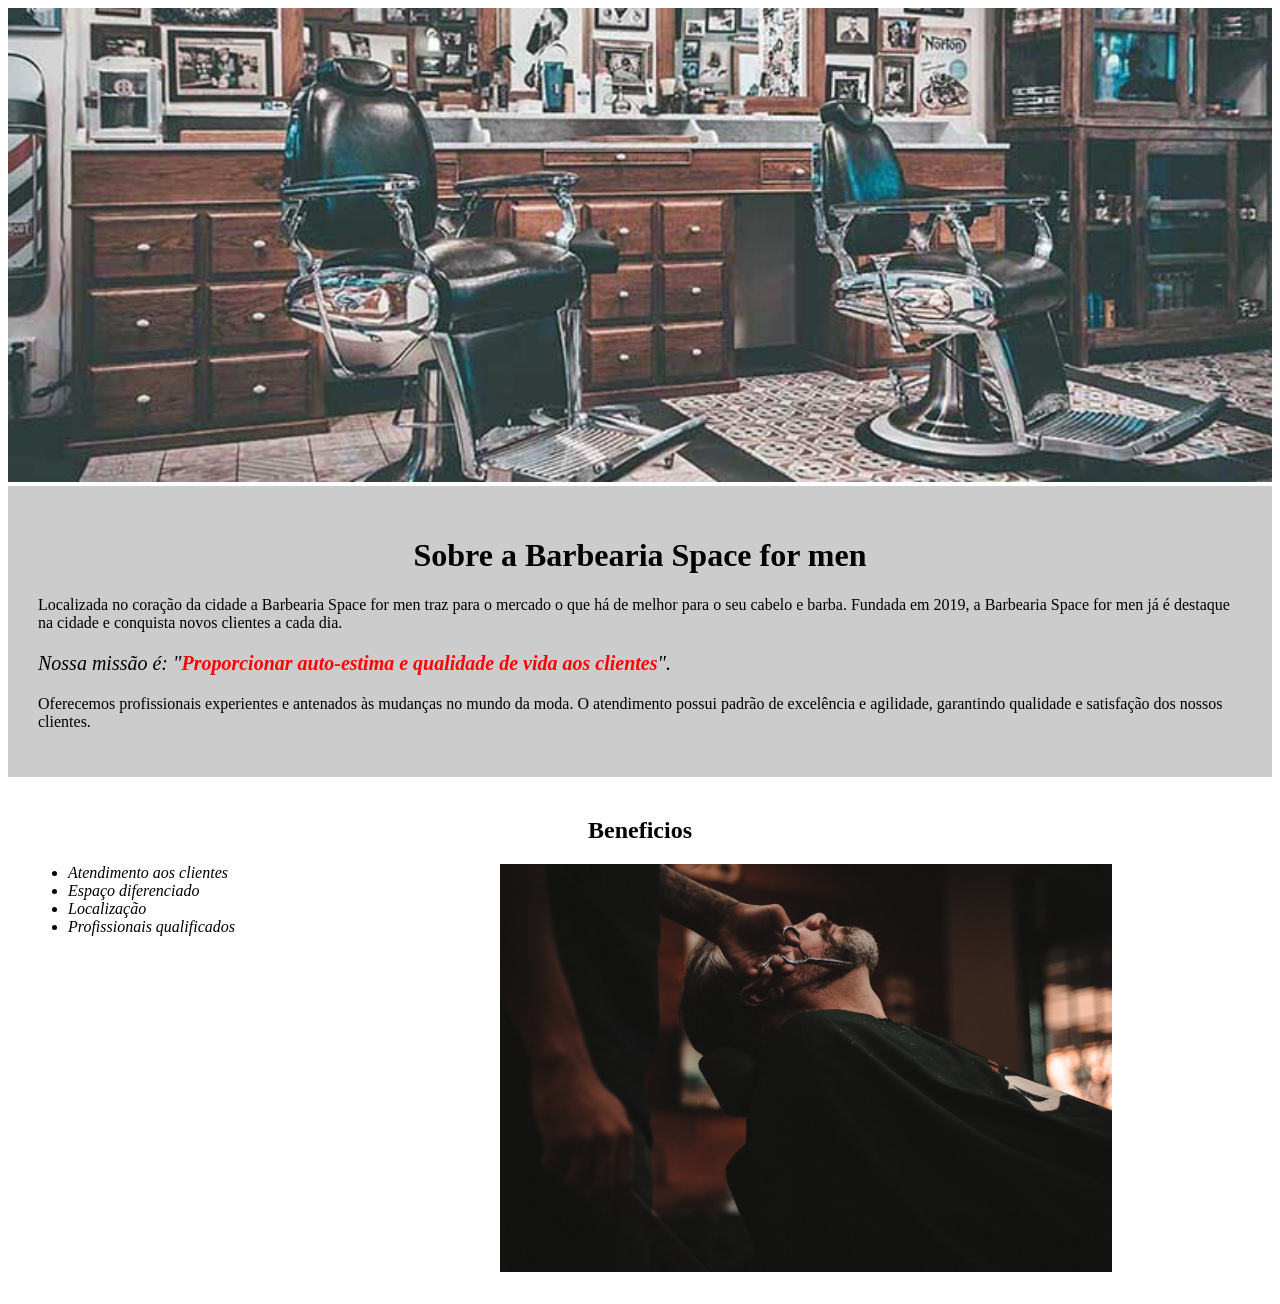
==== index.html @ a263881c "criamos um site juntos" ====
<!DOCTYPE html>
<html lang="pt-br">
<head>
    <link rel="stylesheet" href="style.css">
    <meta charset="UTF-8">
    <meta name="viewport" content="width=device-width, initial-scale=1.0">
    <title>Barbearia Space for Man</title>
</head>
<body>
<img src="./img/banner.jpg" alt="banner" id="banner">
 
<div class="principal">
<header>
        <h1>Sobre a Barbearia Space for men</h1>
    </header>
    <main>
<p>Localizada no coração da cidade a Barbearia Space for men traz para o mercado o que há de melhor para o seu cabelo e barba. Fundada em 2019, a Barbearia Space for men já é destaque na cidade e conquista novos clientes a cada dia.</p>

<p class="missao"><em>Nossa missão é: "<strong>Proporcionar auto-estima e qualidade de vida aos clientes</strong>".</em></p>

<p>Oferecemos profissionais experientes e antenados às mudanças no mundo da moda. O atendimento possui padrão de excelência e agilidade, garantindo qualidade e satisfação dos nossos clientes.</p>
</div>
<div class="beneficios">
<h2>Beneficios</h2>

<ul>
    <li class="itens">Atendimento aos clientes</li>
    <li class="itens">Espaço diferenciado</li>
    <li class="itens">Localização</li>
    <li class="itens">Profissionais qualificados</li>
</ul>

<img src="./img/beneficios.jpg" alt="beneficios" class="imagembeneficios">

</div>

    </main>

    <footer>
        
    </footer>





    
</body>
</html>
---- style.css ----
#banner {
    width: 100%;
}

.principal {
    padding: 30px;
    background-color: #CCCCCC;
}

h1 {
    text-align: center;
}

.missao{
    font-size: 20px;
}

em strong {
    color: red;
}

.beneficios {
    padding: 20px;
}

h2 {
    text-align: center;
}

ul {
    display: inline-block;
    vertical-align: top;
    width: 20%;
    margin: 0 15% 0 0;
}

.itens {
    font-style: italic;
}

.imagembeneficios {
    width: 50%;
}
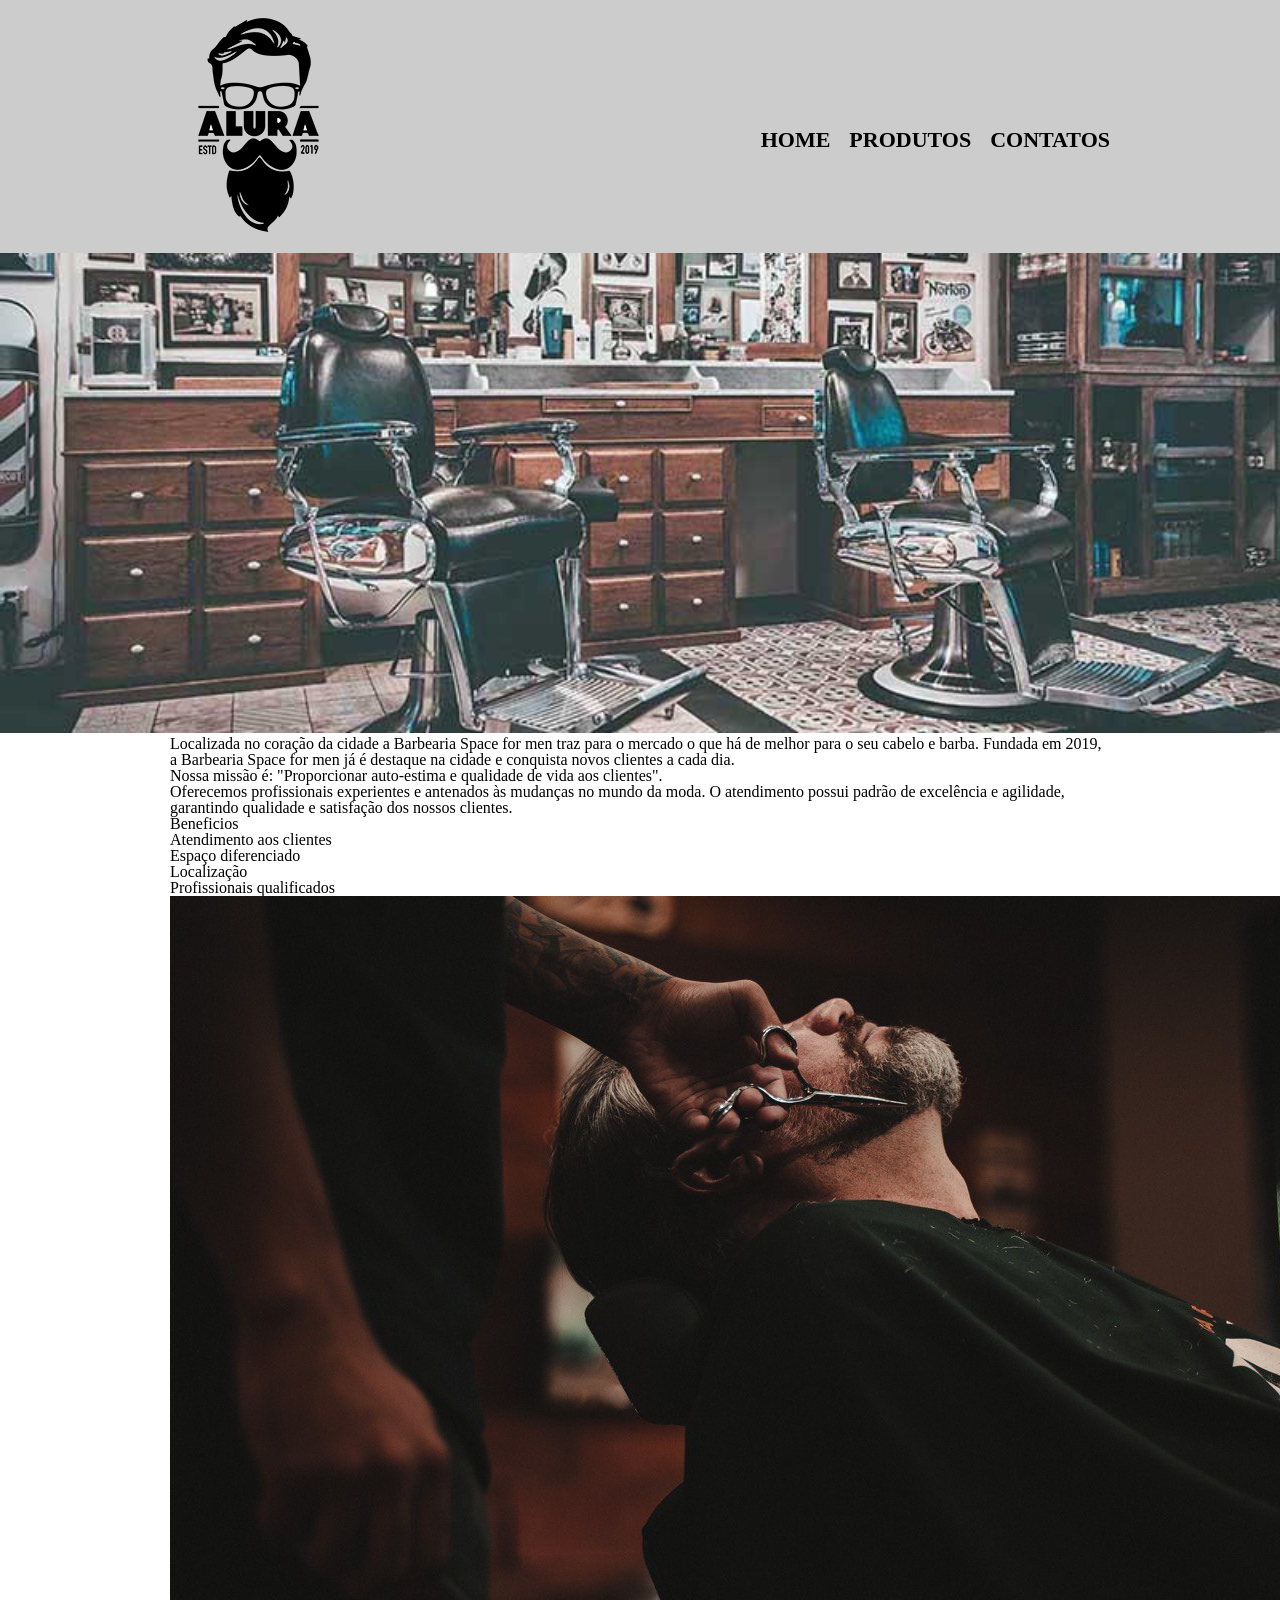
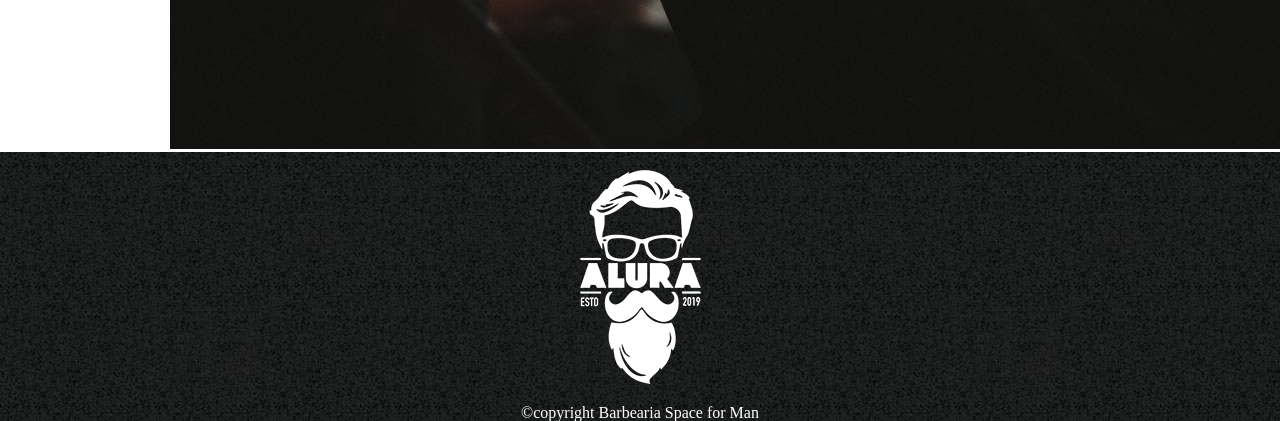
==== commit 6baa53f5: "atualização do index" ====
--- a/index.html
+++ b/index.html
@@ -1,49 +1,67 @@
 <!DOCTYPE html>
 <html lang="pt-br">
+
 <head>
-    <link rel="stylesheet" href="style.css">
     <meta charset="UTF-8">
     <meta name="viewport" content="width=device-width, initial-scale=1.0">
     <title>Barbearia Space for Man</title>
+    <link rel="stylesheet" href="reset.css">
+    <link rel="stylesheet" href="style.css">
 </head>
+
 <body>
-<img src="./img/banner.jpg" alt="banner" id="banner">
- 
-<div class="principal">
-<header>
-        <h1>Sobre a Barbearia Space for men</h1>
+    <header>
+        <div class="caixa">
+            <h1><img src="./img/logo.png" alt="logo"></h1>
+            <nav class="menu">
+                <ul>
+                    <li><a href="index.html"> home</a></li>
+                    <li><a href="produtos.html"> produtos</a></li>
+                    <li><a href="contatos.html"> contatos</a></li>
+                </ul>
+            </nav>
+        </div>
     </header>
+
+    <img src="./img/banner.jpg" alt="banner" id="banner">
+
+    
     <main>
-<p>Localizada no coração da cidade a Barbearia Space for men traz para o mercado o que há de melhor para o seu cabelo e barba. Fundada em 2019, a Barbearia Space for men já é destaque na cidade e conquista novos clientes a cada dia.</p>
+        <div class="principal">
+            <p>Localizada no coração da cidade a Barbearia Space for men traz para o mercado o que há de melhor para o
+                seu cabelo e barba. Fundada em 2019, a Barbearia Space for men já é destaque na cidade e conquista novos
+                clientes a cada dia.</p>
 
-<p class="missao"><em>Nossa missão é: "<strong>Proporcionar auto-estima e qualidade de vida aos clientes</strong>".</em></p>
+            <p class="missao"><em>Nossa missão é: "<strong>Proporcionar auto-estima e qualidade de vida aos
+                        clientes</strong>".</em></p>
 
-<p>Oferecemos profissionais experientes e antenados às mudanças no mundo da moda. O atendimento possui padrão de excelência e agilidade, garantindo qualidade e satisfação dos nossos clientes.</p>
-</div>
-<div class="beneficios">
-<h2>Beneficios</h2>
+            <p>Oferecemos profissionais experientes e antenados às mudanças no mundo da moda. O atendimento possui
+                padrão de excelência e agilidade, garantindo qualidade e satisfação dos nossos clientes.</p>
+    </div>
+    <div class="beneficios">
+        <h2>Beneficios</h2>
 
-<ul>
-    <li class="itens">Atendimento aos clientes</li>
-    <li class="itens">Espaço diferenciado</li>
-    <li class="itens">Localização</li>
-    <li class="itens">Profissionais qualificados</li>
-</ul>
+        <ul>
+            <li class="itens">Atendimento aos clientes</li>
+            <li class="itens">Espaço diferenciado</li>
+            <li class="itens">Localização</li>
+            <li class="itens">Profissionais qualificados</li>
+        </ul>
 
-<img src="./img/beneficios.jpg" alt="beneficios" class="imagembeneficios">
+        <img src="./img/beneficios.jpg" alt="beneficios" class="imagembeneficios">
 
-</div>
+        </div>
 
     </main>
-
     <footer>
-        
+        <img src="./img/logo-branco.png" alt="logo-branco">
+        <p>&#169;copyright Barbearia Space for Man</p>
     </footer>
 
 
 
 
 
-    
 </body>
+
 </html>
--- a/style.css
+++ b/style.css
@@ -1,43 +1,50 @@
+header {
+    background-color: #cccccc;
+}
+
+.caixa {
+    width: 940px;
+    margin: 0 auto;
+    position: relative;
+
+}
+
+nav {
+    position: absolute;
+    top: 129px;
+    right: 0px;
+
+}
+
+nav li {
+    display: inline;
+    margin: 0 0 0 15px;
+}
+
+nav a {
+    font-size: 22px;
+    font-weight: bold;
+    text-transform: uppercase;
+    color: #000000;
+    text-decoration: none;
+}
+
+nav a:hover {
+    color: #c78c19;
+    text-decoration: underline;
+}
+
 #banner {
     width: 100%;
 }
 
-.principal {
-    padding: 30px;
-    background-color: #CCCCCC;
+main {
+    width: 940px;
+    margin: 0 auto;
 }
 
-h1 {
+footer {
+    background-image: url(./img/bg.jpg);
     text-align: center;
-}
-
-.missao{
-    font-size: 20px;
-}
-
-em strong {
-    color: red;
-}
-
-.beneficios {
-    padding: 20px;
-}
-
-h2 {
-    text-align: center;
-}
-
-ul {
-    display: inline-block;
-    vertical-align: top;
-    width: 20%;
-    margin: 0 15% 0 0;
-}
-
-.itens {
-    font-style: italic;
-}
-
-.imagembeneficios {
-    width: 50%;
+    color: white;
 }
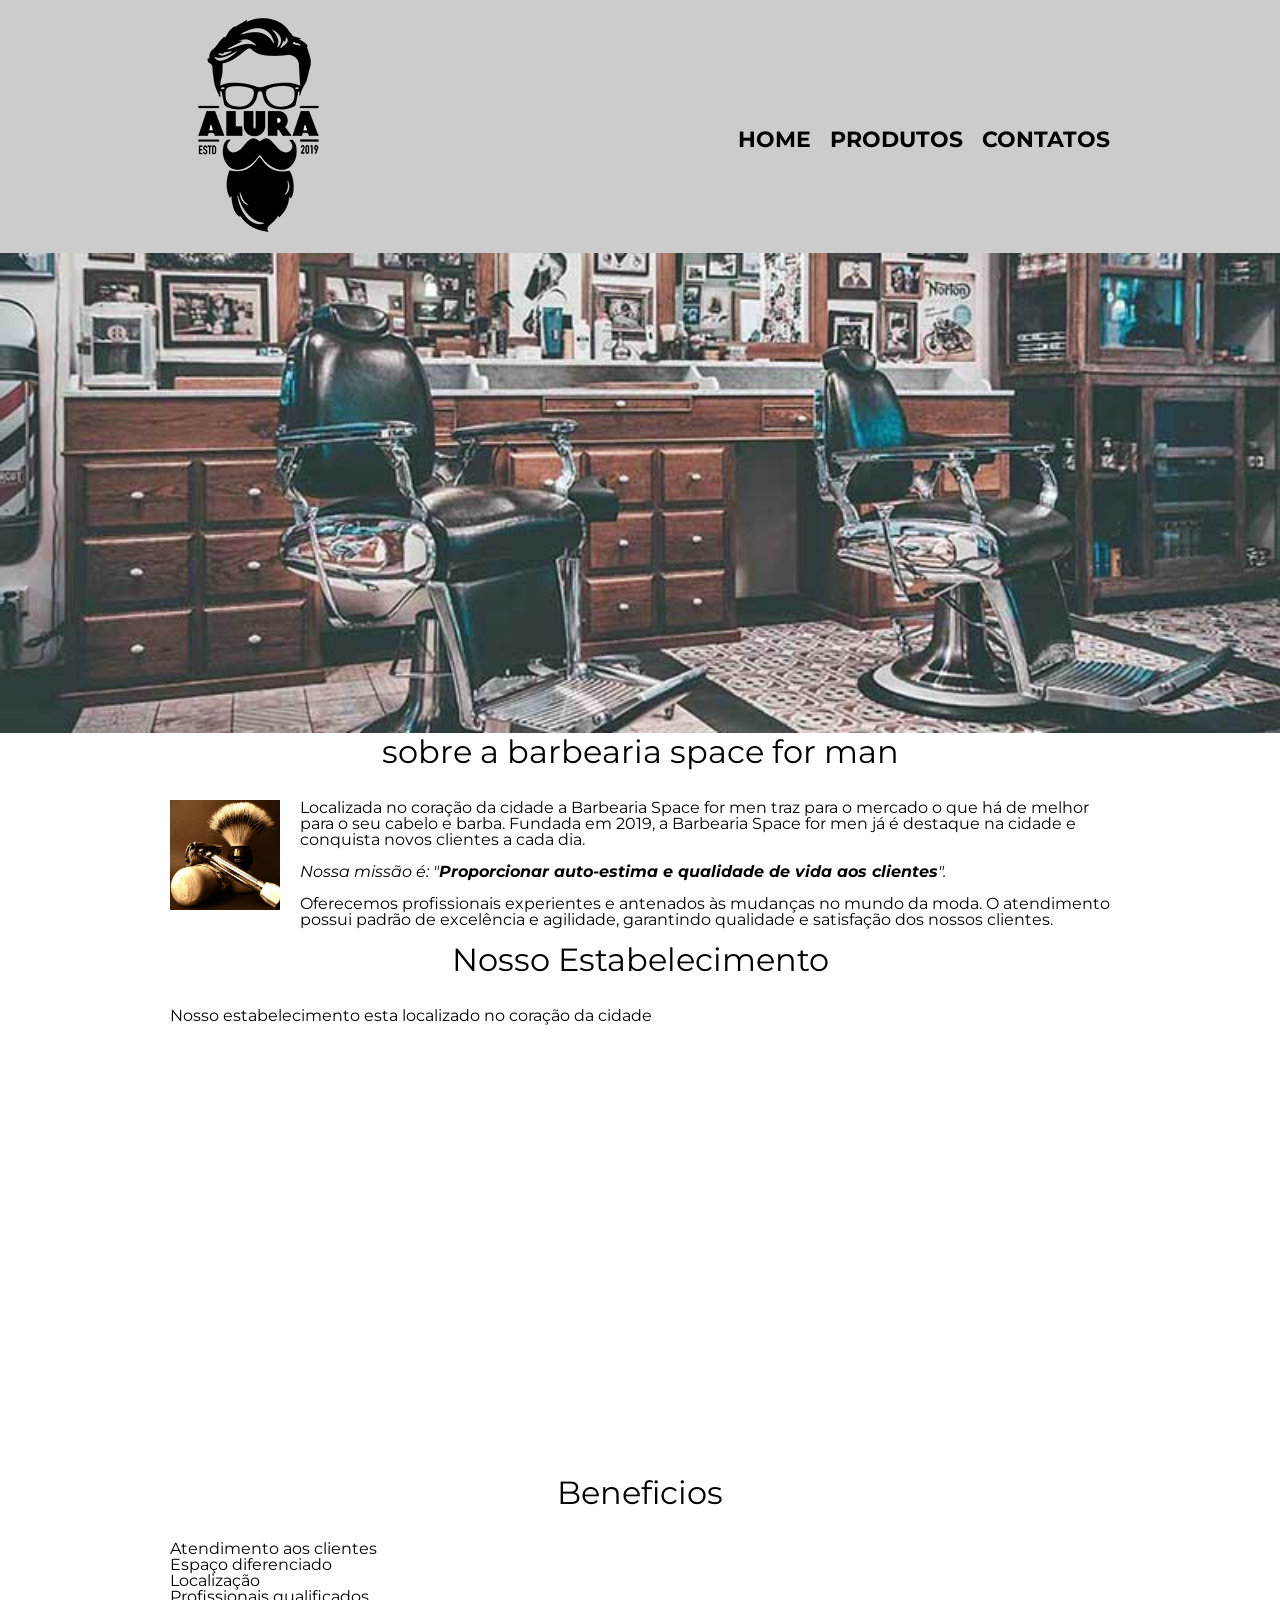
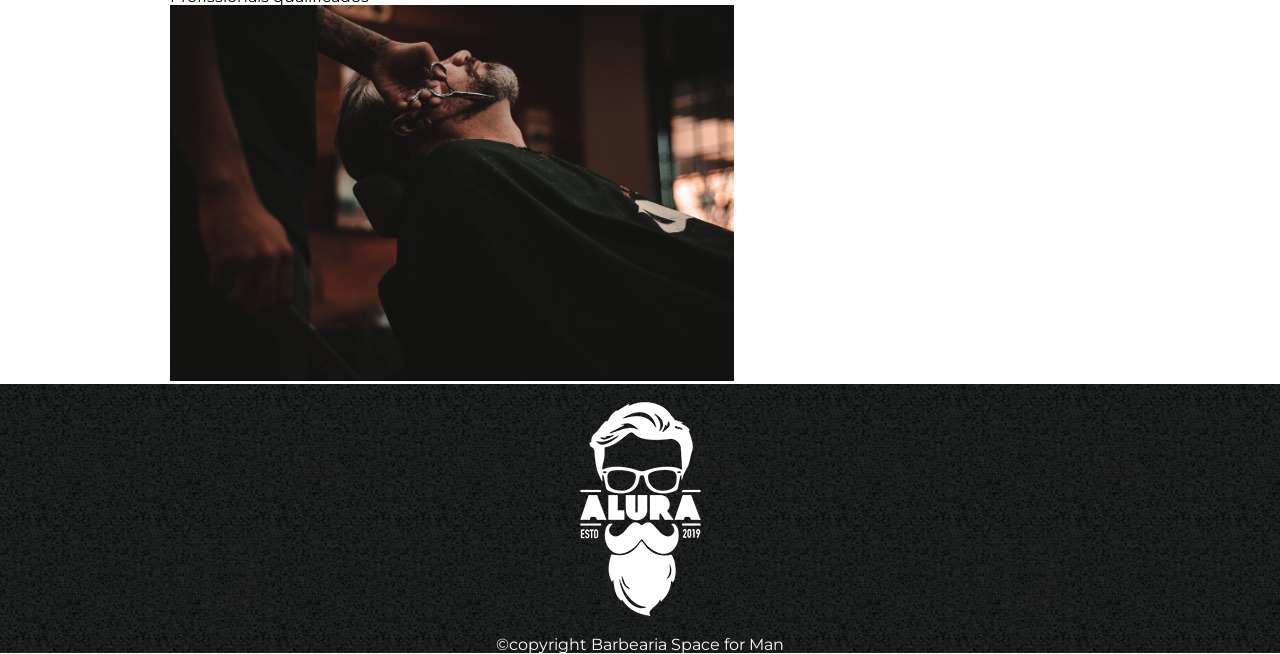
==== commit c45fd4ce: "atualização do site do dia 02/10/26" ====
--- a/index.html
+++ b/index.html
@@ -2,11 +2,16 @@
 <html lang="pt-br">
 
 <head>
+    <link rel="stylesheet" href="reset.css">
+    <link rel="stylesheet" href="style.css">
+    <link rel="preconnect" href="https://fonts.googleapis.com">
+    <link rel="preconnect" href="https://fonts.gstatic.com" crossorigin>
+    <link href="https://fonts.googleapis.com/css2?family=Montserrat:ital,wght@0,100..900;1,100..900&display=swap"
+        rel="stylesheet">
     <meta charset="UTF-8">
     <meta name="viewport" content="width=device-width, initial-scale=1.0">
     <title>Barbearia Space for Man</title>
-    <link rel="stylesheet" href="reset.css">
-    <link rel="stylesheet" href="style.css">
+
 </head>
 
 <body>
@@ -25,9 +30,12 @@
 
     <img src="./img/banner.jpg" alt="banner" id="banner">
 
-    
+
     <main>
-        <div class="principal">
+        <section class="principal">
+            <h2 class="titulo-principal">sobre a barbearia space for man</h2>
+
+            <img src="./img/utensilios.jpg" alt="utensilios" class="utensilios">
             <p>Localizada no coração da cidade a Barbearia Space for men traz para o mercado o que há de melhor para o
                 seu cabelo e barba. Fundada em 2019, a Barbearia Space for men já é destaque na cidade e conquista novos
                 clientes a cada dia.</p>
@@ -37,20 +45,28 @@
 
             <p>Oferecemos profissionais experientes e antenados às mudanças no mundo da moda. O atendimento possui
                 padrão de excelência e agilidade, garantindo qualidade e satisfação dos nossos clientes.</p>
-    </div>
-    <div class="beneficios">
-        <h2>Beneficios</h2>
+        </section>
+        <section class="mapa">
+            <h3 class="titulo-principal">Nosso Estabelecimento</h3>
+            <p>Nosso estabelecimento esta localizado no coração da cidade</p>
+            <iframe
+                src="https://www.google.com/maps/embed?pb=!1m18!1m12!1m3!1d116959.43691679115!2d-46.90560040273437!3d-23.640801200000002!2m3!1f0!2f0!3f0!3m2!1i1024!2i768!4f13.1!3m3!1m2!1s0x94ce5303b7b3f8bf%3A0xeda26a4907e87a15!2sBarbearia%20Space%20for%20men!5e0!3m2!1spt-BR!2sbr!4v1790963871844!5m2!1spt-BR!2sbr"
+                width="600" height="450" style="border:0;" allowfullscreen="" loading="lazy"
+                referrerpolicy="strict-origin-when-cross-origin"></iframe>
+        </section>
+        <section class="beneficios">
+            <h3 class="titulo-principal">Beneficios</h3>
 
-        <ul>
-            <li class="itens">Atendimento aos clientes</li>
-            <li class="itens">Espaço diferenciado</li>
-            <li class="itens">Localização</li>
-            <li class="itens">Profissionais qualificados</li>
-        </ul>
+            <ul>
+                <li class="itens">Atendimento aos clientes</li>
+                <li class="itens">Espaço diferenciado</li>
+                <li class="itens">Localização</li>
+                <li class="itens">Profissionais qualificados</li>
+            </ul>
 
-        <img src="./img/beneficios.jpg" alt="beneficios" class="imagembeneficios">
+            <img src="./img/beneficios.jpg" alt="beneficios" class="imagembeneficios">
 
-        </div>
+        </section>
 
     </main>
     <footer>
--- a/style.css
+++ b/style.css
@@ -1,3 +1,7 @@
+body {
+  font-family: "Montserrat", sans-serif;
+}
+
 header {
     background-color: #cccccc;
 }
@@ -43,6 +47,35 @@
     margin: 0 auto;
 }
 
+.principal p {
+    margin: 0 0 1em;
+}
+
+.principal strong {
+    font-weight: bold;
+}
+
+.principal em {
+    font-style: italic;
+}
+
+.titulo-principal {
+    text-align: center;
+    font-size: 2em;
+    margin: 0 0 1em;
+    clear: left;
+}
+
+.utensilios {
+    width: 110px;
+    float: left;
+    margin: 0 20px 20px 0;
+}
+
+.imagembeneficios {
+    width: 60%;
+}
+
 footer {
     background-image: url(./img/bg.jpg);
     text-align: center;
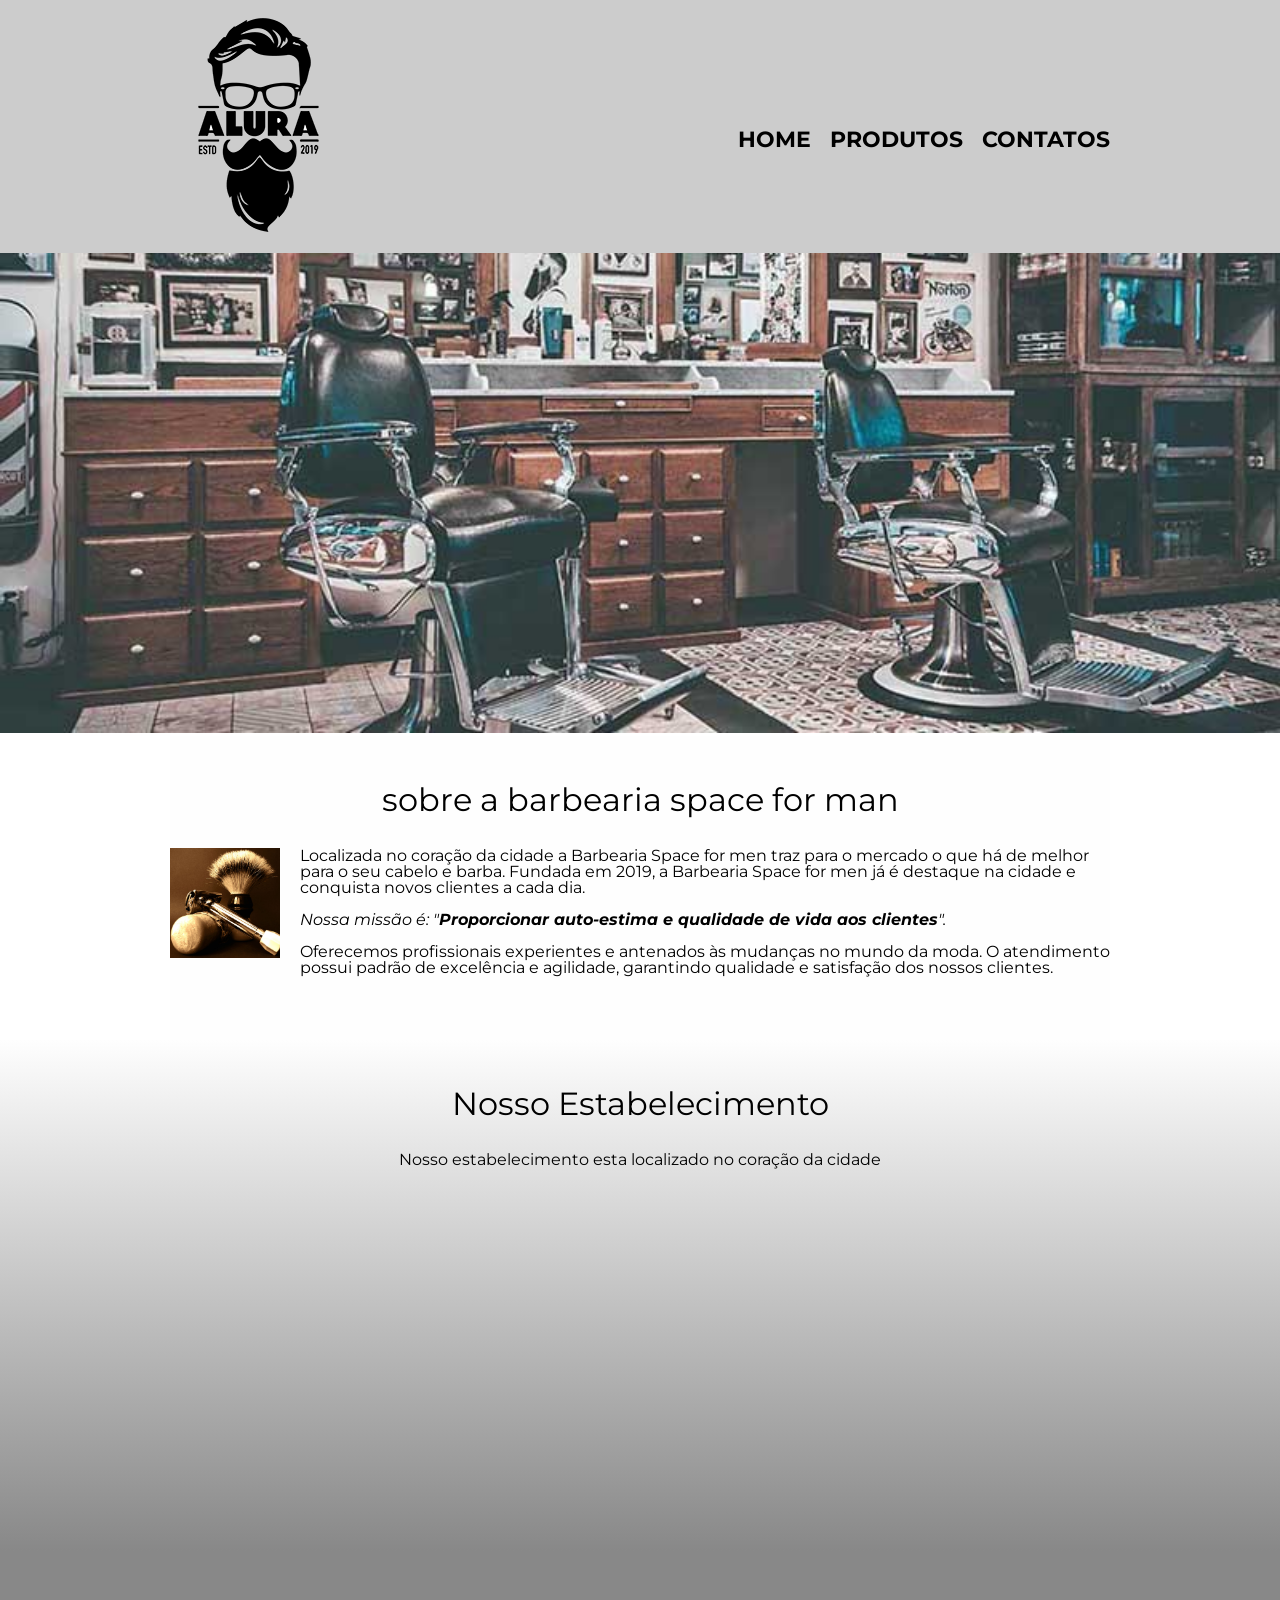
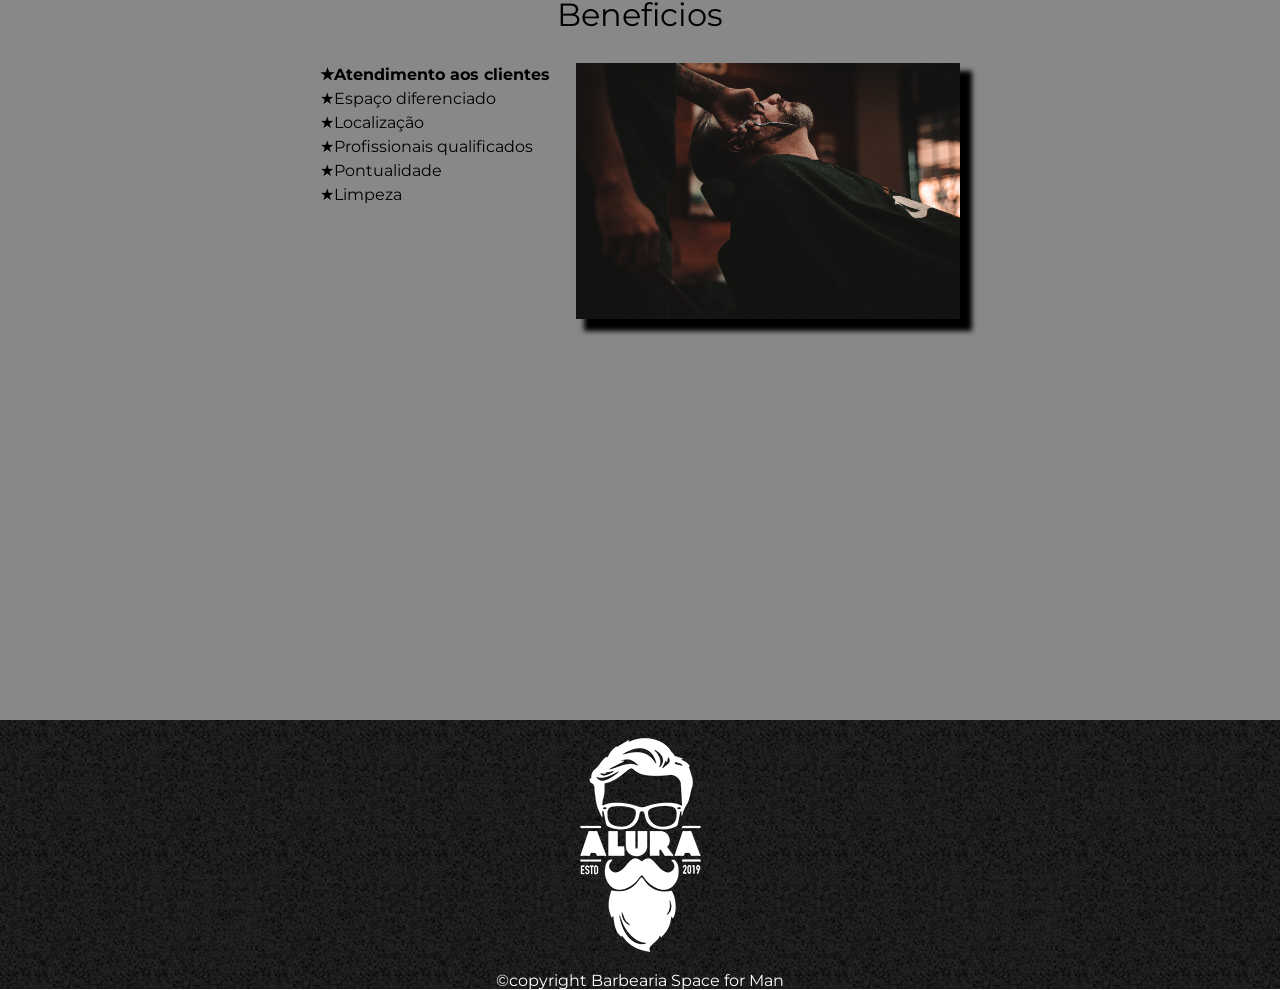
==== commit f9d1e09e: "site finalizado" ====
--- a/index.html
+++ b/index.html
@@ -11,7 +11,6 @@
     <meta charset="UTF-8">
     <meta name="viewport" content="width=device-width, initial-scale=1.0">
     <title>Barbearia Space for Man</title>
-
 </head>
 
 <body>
@@ -49,22 +48,33 @@
         <section class="mapa">
             <h3 class="titulo-principal">Nosso Estabelecimento</h3>
             <p>Nosso estabelecimento esta localizado no coração da cidade</p>
+            <div class="mapa-conteudo">
             <iframe
                 src="https://www.google.com/maps/embed?pb=!1m18!1m12!1m3!1d116959.43691679115!2d-46.90560040273437!3d-23.640801200000002!2m3!1f0!2f0!3f0!3m2!1i1024!2i768!4f13.1!3m3!1m2!1s0x94ce5303b7b3f8bf%3A0xeda26a4907e87a15!2sBarbearia%20Space%20for%20men!5e0!3m2!1spt-BR!2sbr!4v1790963871844!5m2!1spt-BR!2sbr"
-                width="600" height="450" style="border:0;" allowfullscreen="" loading="lazy"
+                width="100%" height="300" style="border:0;" allowfullscreen="" loading="lazy"
                 referrerpolicy="strict-origin-when-cross-origin"></iframe>
+            </div>
         </section>
         <section class="beneficios">
             <h3 class="titulo-principal">Beneficios</h3>
 
-            <ul>
+            <div class="conteudo-beneficios">
+            <ul class="lista-beneficios">
                 <li class="itens">Atendimento aos clientes</li>
                 <li class="itens">Espaço diferenciado</li>
                 <li class="itens">Localização</li>
                 <li class="itens">Profissionais qualificados</li>
-            </ul>
+                <li class="itens">Pontualidade</li>
+                <li class="itens">Limpeza</li>
+            </ul><img src="./img/beneficios.jpg" alt="beneficios" class="imagembeneficios">
+            </div>
 
-            <img src="./img/beneficios.jpg" alt="beneficios" class="imagembeneficios">
+            <div class="video">
+                <iframe width="100%" height="315" src="https://www.youtube.com/embed/wcVVXUV0YUY?si=c3-OiSlzYVSMnYIB"
+                    title="YouTube video player" frameborder="0"
+                    allow="accelerometer; autoplay; clipboard-write; encrypted-media; gyroscope; picture-in-picture; web-share"
+                    referrerpolicy="strict-origin-when-cross-origin" allowfullscreen></iframe>
+            </div>
 
         </section>
 
--- a/style.css
+++ b/style.css
@@ -42,7 +42,9 @@
     width: 100%;
 }
 
-main {
+.principal {
+    background-color: #fefefe;
+    padding: 3em 0;
     width: 940px;
     margin: 0 auto;
 }
@@ -72,12 +74,85 @@
     margin: 0 20px 20px 0;
 }
 
+.mapa {
+    padding: 3em 0;
+    background: linear-gradient(#fefefe, #888888);
+}
+
+.mapa p {
+    text-align: center;
+    margin: 0 0 2em;
+}
+
+.mapa-conteudo {
+    width: 940px;
+    margin: 0 auto;
+}
+
+.beneficios {
+    background-color: #888888;
+    padding: 3em 0;
+}
+
+.conteudo-beneficios {
+    width: 640px;
+    margin: 0 auto;
+}
+
+.lista-beneficios {
+    width: 40%;
+    display: inline-block;
+    vertical-align: top;
+}
+
+.itens {
+    line-height: 1.5;
+}
+
+.itens:first-child {
+    font-weight: bold;
+}
+
+.itens::before {
+    content: "★";
+}
+
 .imagembeneficios {
     width: 60%;
+    opacity: 1;
+    box-shadow: 10px 10px 5px 2px black;
+}
+
+.imagembeneficios:hover {
+    opacity: 0.3;
+}
+
+
+.video {
+    width: 560px;
+    margin: 1em auto;
 }
 
 footer {
     background-image: url(./img/bg.jpg);
     text-align: center;
     color: white;
+}
+
+@media screen and (max-width: 480px) {
+    .caixa, .principal, .mapa, .mapa-conteudo, .beneficios, .conteudo-beneficios, .video {
+        width: auto;
+    }
+    
+    h1 {
+        text-align: center;
+    }
+
+    nav {
+        position: static;
+    }
+
+    .lista-beneficios, .imagembeneficios {
+        width: 100%;
+    }
 }
